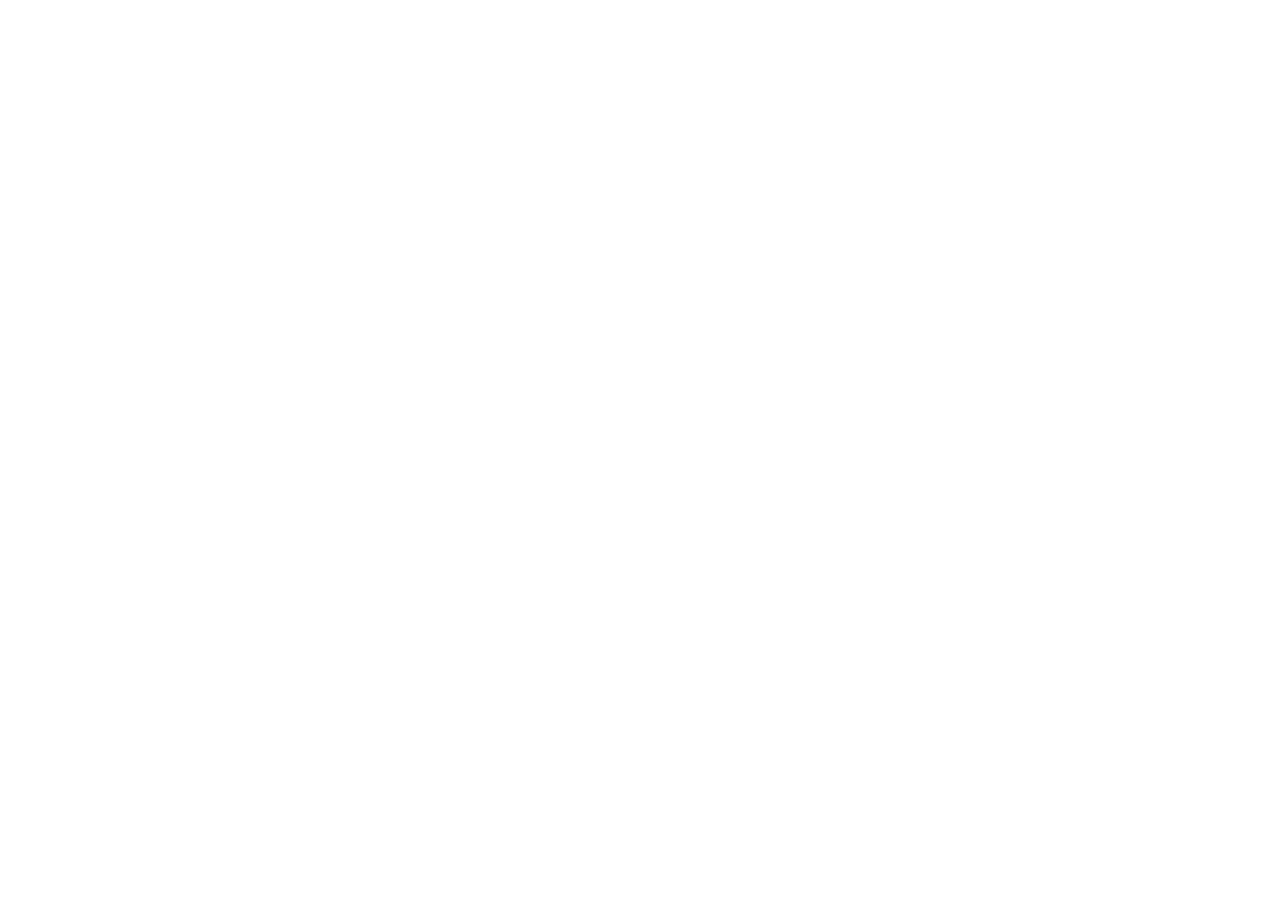
==== texnik-nosozlik.html @ ba2afbcd "Add new things and new tags in HTML file" ====
<!DOCTYPE html>
<html lang="en">
<head>
  <meta charset="UTF-8">
  <meta name="viewport" content="width=device-width, initial-scale=1.0">
  <title>GreenShop</title>
  <link rel="preconnect" href="https://fonts.googleapis.com">
  <link rel="preconnect" href="https://fonts.gstatic.com" crossorigin>
  <link href="https://fonts.googleapis.com/css2?family=Inter:ital,opsz,wght@0,14..32,100..900;1,14..32,100..900&family=Roboto:ital,wght@0,100;0,300;0,400;0,500;0,700;0,900;1,100;1,300;1,400;1,500;1,700;1,900&display=swap" rel="stylesheet"> 
  <link rel="stylesheet" href="https://cdnjs.cloudflare.com/ajax/libs/font-awesome/6.6.0/css/all.min.css" integrity="sha512-Kc323vGBEqzTmouAECnVceyQqyqdsSiqLQISBL29aUW4U/M7pSPA/gEUZQqv1cwx4OnYxTxve5UMg5GT6L4JJg==" crossorigin="anonymous" referrerpolicy="no-referrer">
</head>
<body>
  
</body>
</html>
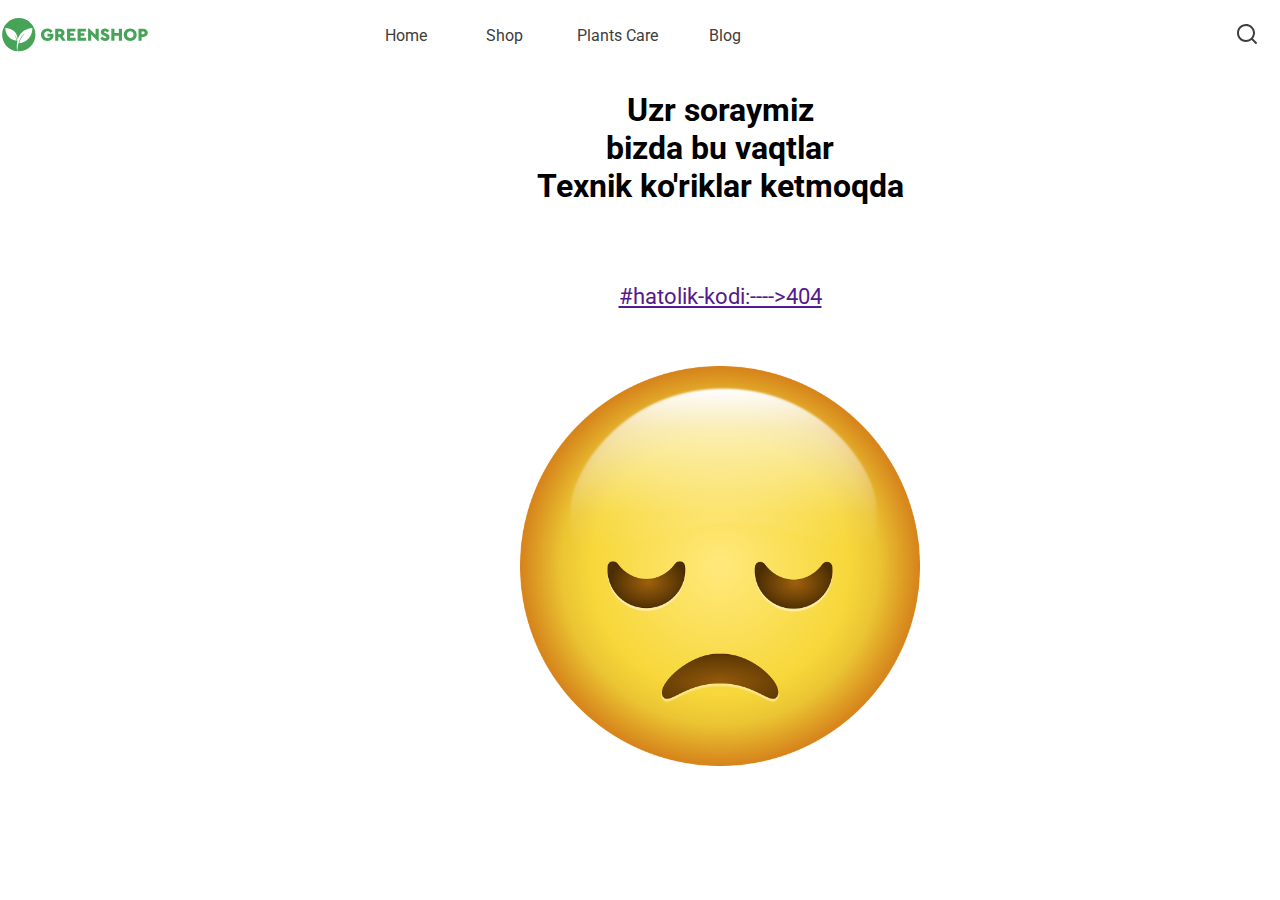
==== commit 83f1ce6c: "Add" ====
--- a/texnik-nosozlik.html
+++ b/texnik-nosozlik.html
@@ -8,8 +8,51 @@
   <link rel="preconnect" href="https://fonts.gstatic.com" crossorigin>
   <link href="https://fonts.googleapis.com/css2?family=Inter:ital,opsz,wght@0,14..32,100..900;1,14..32,100..900&family=Roboto:ital,wght@0,100;0,300;0,400;0,500;0,700;0,900;1,100;1,300;1,400;1,500;1,700;1,900&display=swap" rel="stylesheet"> 
   <link rel="stylesheet" href="https://cdnjs.cloudflare.com/ajax/libs/font-awesome/6.6.0/css/all.min.css" integrity="sha512-Kc323vGBEqzTmouAECnVceyQqyqdsSiqLQISBL29aUW4U/M7pSPA/gEUZQqv1cwx4OnYxTxve5UMg5GT6L4JJg==" crossorigin="anonymous" referrerpolicy="no-referrer">
+  <link rel="stylesheet" href="./main.css">
+  <!-- git commit -m "Add new things and new tags in HTML file" -->
 </head>
 <body>
-  
+  <div class="container">
+    <header>
+      <a href="./index.html" title="Go to the main page">
+        <img style="margin-top: 18px; margin-bottom: 18px; " width="150" height="34" src="./images/Logo.svg" alt="">
+      </a>
+      <div class="header-functions">
+        <a class="header-a4" href="./index.html" title="You are in this page">
+          Home
+        </a>
+        <a class="header-a3" href="./Shopping/shopping.html" title="Click">
+          Shop
+        </a>
+        <a class="header-a" href="./texnik-nosozlik.html" title="Click">
+          Plants Care
+        </a>
+        <a class="header-a2" href="./texnik-nosozlik.html" title="Click">
+          Blog
+        </a>
+      </div>
+      <div class="main-a">
+        <a class="search" href="./texnik-nosozlik.html">
+          <img style="margin-top: 24px;" width="20" height="20" src="./images/Vector.svg" alt="">
+        </a>
+        <a style="margin-top: 22px; margin-left: 30px;" href="./texnik-nosozlik.html">
+          <img width="29" height="24" src="./images/Shopping.svg" alt="">
+        </a>
+        <a class="login" href="./texnik-nosozlik.html">
+          <img width="20" height="20" src="./images/Login.svg" alt="" class="login-img">
+          <p style="display: inline-block;">Login</p>
+        </a>
+      </div>
+    </header>
+    <h1 style="text-align: center;">Uzr soraymiz <br> bizda bu vaqtlar <br> Texnik ko'riklar ketmoqda</h1>
+    <br><br><br>
+    <div style="width: 1440px; margin-inline: auto; display: flex; justify-content: center;">
+      <a style="font-size: 22px;" href="">
+        #hatolik-kodi:---->404
+      </a>
+    </div>
+    <br><br><br>
+    <img style="display: flex; margin-inline: auto;" width="400" src="./images/smile-5872116_1280.webp" alt="">
+  </div>
 </body>
 </html>--- a/main.css
+++ b/main.css
@@ -0,0 +1,585 @@
+* {
+  box-sizing: border-box;
+}
+
+body {
+  font-family: "Roboto", "Arial", sans-serif;
+  margin: 0;
+  overflow-x: scroll;
+  margin-block: 0;
+  margin-inline: 0;
+}
+
+img {
+  display: block;
+}
+
+.container {
+  width: 1440px;
+  margin-inline: auto;
+}
+
+header {
+  width: 1440px;
+  margin-inline: auto;
+  display: flex;
+  justify-content: space-between;
+}
+
+.header-functions {
+  margin-top: 26px;
+}
+
+.header-a4 {
+  color: #3D3D3D;
+  text-decoration-color: white;
+  transition: color 0.3s linear, text-decoration-color 0.3s linear;
+}
+
+.header-a4:hover {
+  color: #46A358;
+  text-decoration-color: #46A358;
+}
+
+.header-a1 {
+  color: #46A358;
+  text-decoration-color: white;
+  transition: text-decoration-color 0.3s linear;
+}
+
+.header-a1:hover {
+  text-decoration-color: #46A358;
+}
+
+.header-a3 {
+  margin-left: 55px;
+  display: inline-block;
+  color: #3D3D3D;
+  font-size: 16px;
+  font-style: normal;
+  font-weight: 400;
+  line-height: normal;
+  text-decoration-color: white;
+  transition: color 0.4s linear, text-decoration-color 0.3s linear;
+}
+
+.header-a3:hover {
+  color: #46A358;
+  text-decoration-color: #46A358;
+}
+
+.header-a {
+  margin-left: 50px;
+  display: inline-block;
+  color: #3D3D3D;
+  font-size: 16px;
+  font-style: normal;
+  font-weight: 400;
+  line-height: normal;
+  text-decoration-color: white;
+  transition: color 0.4s linear, text-decoration-color 0.3s linear;
+}
+
+.header-a:hover {
+  color: #46A358;
+  text-decoration-color: #46A358;
+}
+
+.header-a2 {
+  margin-left: 47px;
+  display: inline-block;
+  color: #3D3D3D;
+  font-size: 16px;
+  font-style: normal;
+  font-weight: 400;
+  line-height: normal;
+  text-decoration-color: white;
+  transition: color 0.4s linear, text-decoration-color 0.3s linear;
+}
+
+.header-a2:hover {
+  color: #46A358;
+  text-decoration-color: #46A358;
+}
+
+.main-a {
+  width: max-content;
+  display: flex;
+  margin-left: 261px;
+}
+
+.search {
+  display: inline-block;
+  transition: color 0.3s linear;
+}
+
+.search:hover {
+  color: #46A358;
+}
+
+.login {
+  display: flex;
+  padding-block: 0px;
+  padding-inline: 17px;
+  border: none;
+  background-color: #46A358;
+  border-radius: 6px;
+  height: 50px; 
+  padding-top: 0; 
+  display: flex; 
+  text-decoration-line: none; 
+  color: white; 
+  margin-top: 10px;
+  margin-left: 30px ;
+}
+
+.login-img {
+  margin-top: 15px;
+}
+
+main {
+  width: 100%;
+  display: flex;
+  justify-content: space-between;
+  flex-wrap: wrap;
+}
+
+.section1 {
+  width: 1440px;
+  margin-inline: auto;
+  background-color: rgba(245, 245, 245, 0.50);
+}
+
+.section1-ul1 {
+  display: flex;
+  justify-content: space-between;
+}
+
+.section1-li1 {
+  list-style-type: none;
+}
+
+.greeting-p {
+  color: #3D3D3D;
+  font-size: 14px;
+  font-style: normal;
+  font-weight: 500;
+  line-height: 16px;
+  margin-top: 68px;
+  margin-left: 43px;
+  margin-bottom: 0;
+}
+
+.shopping {
+  display: inline-block;
+  margin-top: 44px;
+  margin-left: 44px;
+  padding-block: 10px;
+  padding-inline: 27px;
+  background-color: #46A358;
+  text-decoration-line: none;
+  color: #FFF;
+  font-size: 16px;
+  font-weight: 700;
+  border-radius: 6px;
+}
+
+.section1-li2 {
+  list-style-type: none;
+  position: relative;
+}
+
+.section1-li2-img {
+  position: absolute;
+  top: 345px;
+  left: px;
+}
+
+.section2 {
+  margin-top: 46px;
+}
+
+.selection {
+  display: flex;
+}
+
+.selection-btn1 {
+  margin-left: 616px;
+  color: #46A358;
+  font-size: 15px;
+  font-weight: 400;
+  text-decoration-color: white;
+  transition: font-weight 0.9s linear, text-decoration-color 0.3 linear, color 0.3s linear;
+}
+
+.selection-btn1:hover {
+  font-weight: 700;
+  color: #46A358;
+  text-decoration-color: #46A358;
+}
+
+.selection-btn2 {
+  margin-left: 37px;
+  color: #3D3D3D;
+  font-size: 15px;
+  font-style: normal;
+  font-weight: 400;
+  text-decoration-color: white;
+  transition: color 0.3s linear, text-decoration-color 0.3s linear;
+}
+
+.selection-btn2:hover {
+  color: #46A358;
+  text-decoration-color: #46A358;
+}
+
+.section3 {
+  display: flex;
+}
+
+.sale-img {
+  margin-left: -28px;
+  margin-top: 660px;
+}
+
+.products {
+  margin-top: 69px;
+  margin-left: 256px;
+  display: flex;
+  flex-wrap: wrap;
+} 
+
+.product {
+  width: 252px;
+  list-style-type: none;
+}
+
+.product-introduction {
+  text-decoration-line: none;
+}
+
+.text-for-product {
+  color: #3D3D3D;
+  font-size: 16px;
+  font-weight: 400;
+  margin-block: 0;
+  margin-top: 31px;
+}
+
+.price {
+  color: #46A358;
+  font-size: 18px;
+  font-weight: 700;
+  margin-block: 0;
+  margin-top: 6px;
+}
+
+.product1 {
+  width: 252px;
+  list-style-type: none;
+  margin-left: 23px;
+}
+
+.product-introduction {
+  position: relative;
+  text-decoration-line: none;
+}
+
+.text-for-product {
+  color: #3D3D3D;
+  font-size: 16px;
+  font-weight: 400;
+  margin-block: 0;
+  margin-top: 31px;
+}
+
+.price {
+  color: #46A358;
+  font-size: 18px;
+  font-weight: 700;
+  margin-block: 0;
+  margin-top: 6px;
+}
+
+.product3 {
+  width: 252px;
+  list-style-type: none;
+  margin-top: -0px;
+}
+
+.product-introduction {
+  text-decoration-line: none;
+}
+
+.text-for-product {
+  color: #3D3D3D;
+  font-size: 16px;
+  font-weight: 400;
+  margin-block: 0;
+  margin-top: 31px;
+}
+
+.price {
+  color: #46A358;
+  font-size: 18px;
+  font-weight: 700;
+  margin-block: 0;
+  margin-top: 6px;
+}
+
+.product2 {
+  width: 252px;
+  list-style-type: none;
+  margin-left: 23px;
+}
+
+.product4 {
+  width: 252px;
+  list-style-type: none;
+  margin-left: 23px;
+  margin-top: 40px;
+}
+
+.product5 {
+  width: 252px;
+  list-style-type: none;
+  margin-left: 23px;
+  margin-top: 40px;
+}
+
+.product6 {
+  width: 252px;
+  list-style-type: none;
+  margin-top: 40px;
+}
+
+.product7 {
+  width: 252px;
+  list-style-type: none;
+  margin-left: 23px;
+  margin-top: 40px;
+}
+
+.product8 {
+  width: 252px;
+  list-style-type: none;
+  margin-left: 23px;
+  margin-top: 40px;
+}
+
+.our-blog {
+  width: 1440px;
+  margin-inline: auto;
+  margin-top: 50px;
+}
+
+.blog-title {
+  color: #3D3D3D;
+  text-align: center;
+  font-size: 30px;
+  font-weight: 700;
+  margin-top: 50px;
+}
+
+.blog-title-p {
+  color: #727272;
+  text-align: center;
+  font-size: 14px;
+  font-weight: 400;
+}
+
+.our_blog-items {
+  display: flex;
+  justify-content: space-between;
+}
+
+.our_blog-item1 {
+  width: 268px;
+  display: flex;
+  flex-wrap: wrap;
+  list-style-type: none;
+  transition: scale 0.3s linear;
+}
+
+.our_blog-item1:hover {
+  scale: 1.1;
+}
+
+.our_blog-item1-p1 {
+  color: #46A358;   
+  font-size: 14px;
+  font-weight: 500;
+  margin-block: 0;
+  margin-top: 9px;
+}
+
+.our_blog-item1-h3 {
+  margin-block: 0;
+  margin-top: 6px;
+  color: #3D3D3D;
+  font-size: 20px;
+  font-weight: 700;
+}
+
+.our_blog-item1-p2 {
+  margin-block: 0;
+  margin-top: 6px;
+  color: #727272;
+  font-size: 14px;
+  font-weight: 400;
+}
+
+.our_blog-item1-a {
+  margin-top: 10px;
+  color: #3D3D3D;
+  font-size: 14px;
+  font-weight: 500;
+  text-decoration-color: white;
+  transition: color 0.3s linear, text-decoration-color 0.3s linear, scale 0.3s linear;
+}
+
+.our_blog-item1-a:hover {
+  color: #46A358;
+  text-decoration-color: #46A358;
+  scale: 1.1;
+}
+
+.our_blog-item2 {
+  width: 268px;
+  display: flex;
+  flex-wrap: wrap;
+  list-style-type: none;
+  transition: scale 0.3s linear;
+}
+
+.our_blog-item2:hover {
+  scale: 1.1;
+}
+
+footer {
+  width: 1440px;
+  margin-inline: auto;
+  display: flex;
+  flex-wrap: wrap;
+  margin-top: 100px;
+}
+
+.footer-start {
+  width: 1440px;
+  display: flex;
+  background-color:#FBFBFB;
+  padding: 25px;
+}
+
+.footer-start_joining {
+  margin-left: 160px;
+}
+
+.footer-medium {
+  width: 1440px;
+  height: 100px;
+  display: flex;
+  justify-content: space-between;
+  flex-wrap: wrap;
+  padding-top: 27px;
+  padding-left: 23px;
+  padding-right: 30px;
+  background-color: rgba(70, 163, 88, 0.10);
+}
+
+.footer-end {
+  width: 1440px;
+  display: flex;
+  padding: 23px;
+  background-color: #FBFBFB;
+}
+
+.footer-functions {
+  width: 1396px;
+  display: flex;
+  margin-left: -35px;
+}
+
+.footer-function1 {
+  width: 100px;
+  list-style-type: none;
+}
+
+.footer-function2 {
+  width: 137px;
+  list-style-type: none;
+  margin-left: 212px;
+}
+
+.footer-function3 {
+  width: 93px;
+  list-style-type: none;
+  margin-left: 183px;
+}
+
+.footer-function4 {
+  width: 224px;
+  list-style-type: none;
+  margin-left: 290px;
+}
+
+.footer-function1-a {
+  display: inline-block;
+  color: #3D3D3D;
+  font-size: 14px;
+  font-weight: 400;
+  margin-top: 12px;
+  text-decoration-color: white;
+  transition: color 0.3s linear, text-decoration-color 0.3s linear;
+}
+
+.footer-function1-a:hover {
+  text-decoration-color: #46A358;
+  color: #46A358;
+}
+
+.footer-function1-a1 {
+  display: inline-block;
+  width: 30px;
+  height: 30px;
+  border: 1px solid #46A358;
+  border-radius: 6px;
+  text-decoration-line: none;
+  align-items: center;
+  margin-left: 2px;
+  transition: scale 0.3s linear;
+}
+
+.footer-function1-a1:hover {
+  scale: 1.3;
+}
+
+.footer-function1-a1-img {
+  display: flex;
+  margin-inline: auto;
+  margin-top: 7px;
+}
+
+.footer-function1-a2-img {
+  display: flex;
+  margin-inline: auto;
+  margin-top: 6px;
+}
+
+.footer-function1-a3-img {
+  display: flex;
+  margin-inline: auto;
+  margin-top: 6px;
+}
+
+.footer-function1-a4-img {
+  display: flex;
+  margin-inline: auto;
+  margin-top: 6px;
+}
+
+.footer-function1-a5-img {
+  display: flex;
+  margin-inline: auto;
+  margin-top: 8px;
+}